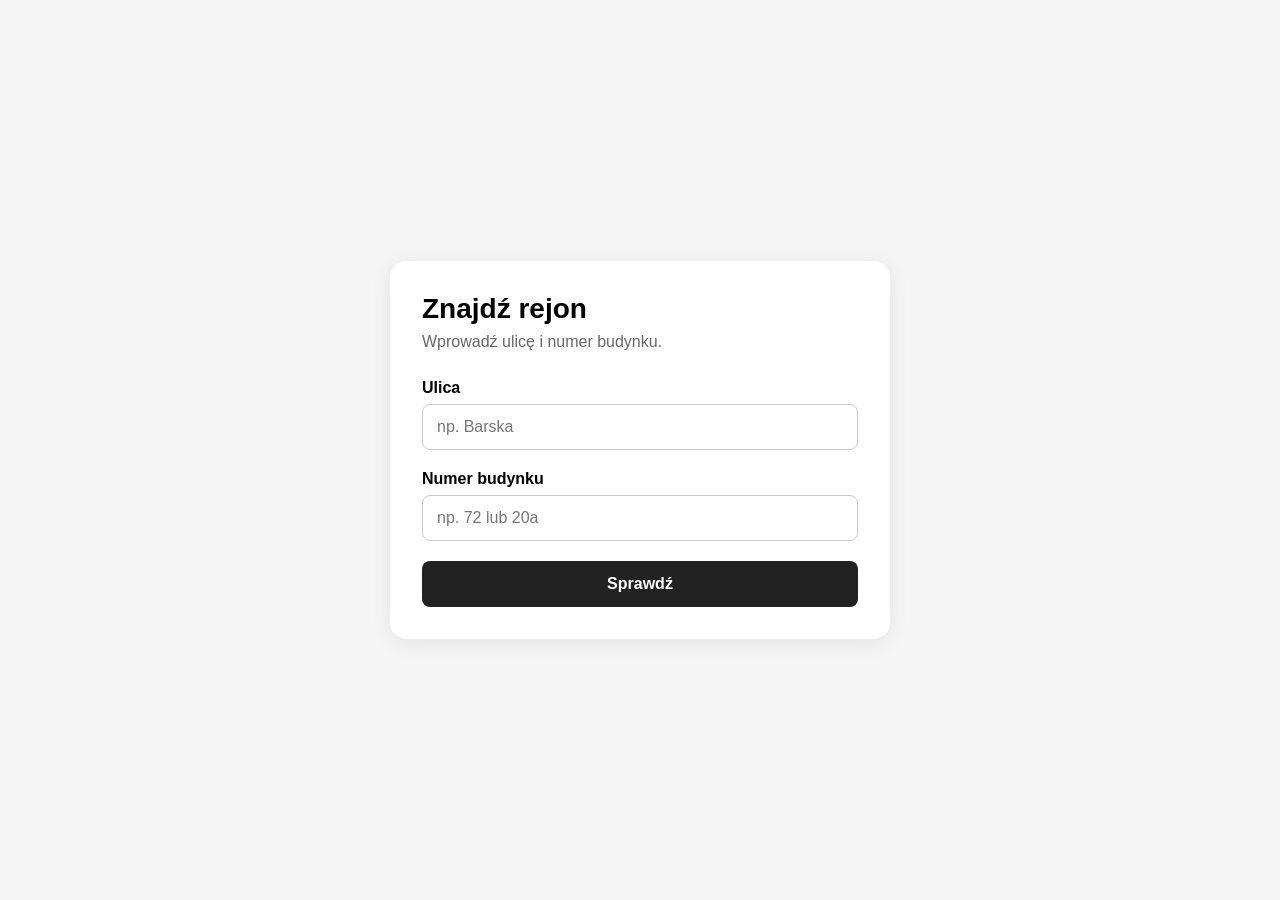
==== index.html @ 866e54c3 "added main files" ====
<!DOCTYPE html>
<html lang="pl">
<head>
    <meta charset="UTF-8">
    <meta name="viewport" content="width=device-width, initial-scale=1.0">

    <title>Wyszukiwarka rejonów</title>

    <link rel="stylesheet" href="style.css">
</head>

<body>

<main class="container">

    <section class="search-card">

        <h1>Znajdź rejon</h1>
        <p class="description">
            Wprowadź ulicę i numer budynku.
        </p>

        <form id="searchForm">

            <div class="field">
                <label for="street">Ulica</label>

                <input
                    type="text"
                    id="street"
                    list="streetList"
                    placeholder="np. Barska"
                    autocomplete="off"
                    required
                >

                <datalist id="streetList"></datalist>
            </div>


            <div class="field">
                <label for="houseNumber">Numer budynku</label>

                <input
                    type="text"
                    id="houseNumber"
                    placeholder="np. 72 lub 20a"
                    required
                >
            </div>


            <button type="submit">
                Sprawdź
            </button>

        </form>


        <div id="result" class="result hidden"></div>

    </section>

</main>

<script src="app.js"></script>

</body>
</html>
---- style.css ----
* {
    box-sizing: border-box;
}

body {
    margin: 0;
    min-height: 100vh;

    font-family: Arial, sans-serif;

    background: #f5f5f5;

    display: flex;
    align-items: center;
    justify-content: center;

    padding: 20px;
}

.container {
    width: 100%;
    max-width: 500px;
}

.search-card {
    background: white;

    padding: 32px;

    border-radius: 16px;

    box-shadow:
        0 4px 20px rgba(0, 0, 0, 0.08);
}

h1 {
    margin-top: 0;
    margin-bottom: 8px;

    font-size: 28px;
}

.description {
    margin-top: 0;
    margin-bottom: 28px;

    color: #666;
}

.field {
    margin-bottom: 20px;
}

label {
    display: block;

    margin-bottom: 7px;

    font-weight: bold;
}

input {
    width: 100%;

    padding: 13px 14px;

    font-size: 16px;

    border: 1px solid #ccc;
    border-radius: 8px;
}

input:focus {
    outline: none;
    border-color: #333;
}

button {
    width: 100%;

    padding: 14px;

    border: none;
    border-radius: 8px;

    background: #222;
    color: white;

    font-size: 16px;
    font-weight: bold;

    cursor: pointer;
}

button:hover {
    background: #444;
}

.result {
    margin-top: 24px;

    padding: 18px;

    border-radius: 8px;

    background: #f1f1f1;
}

.result.success {
    background: #e9f7ed;
}

.result.warning {
    background: #fff4d6;
}

.result.error {
    background: #fdeaea;
}

.result-region {
    font-size: 26px;
    font-weight: bold;

    margin-top: 5px;
}

.hidden {
    display: none;
}
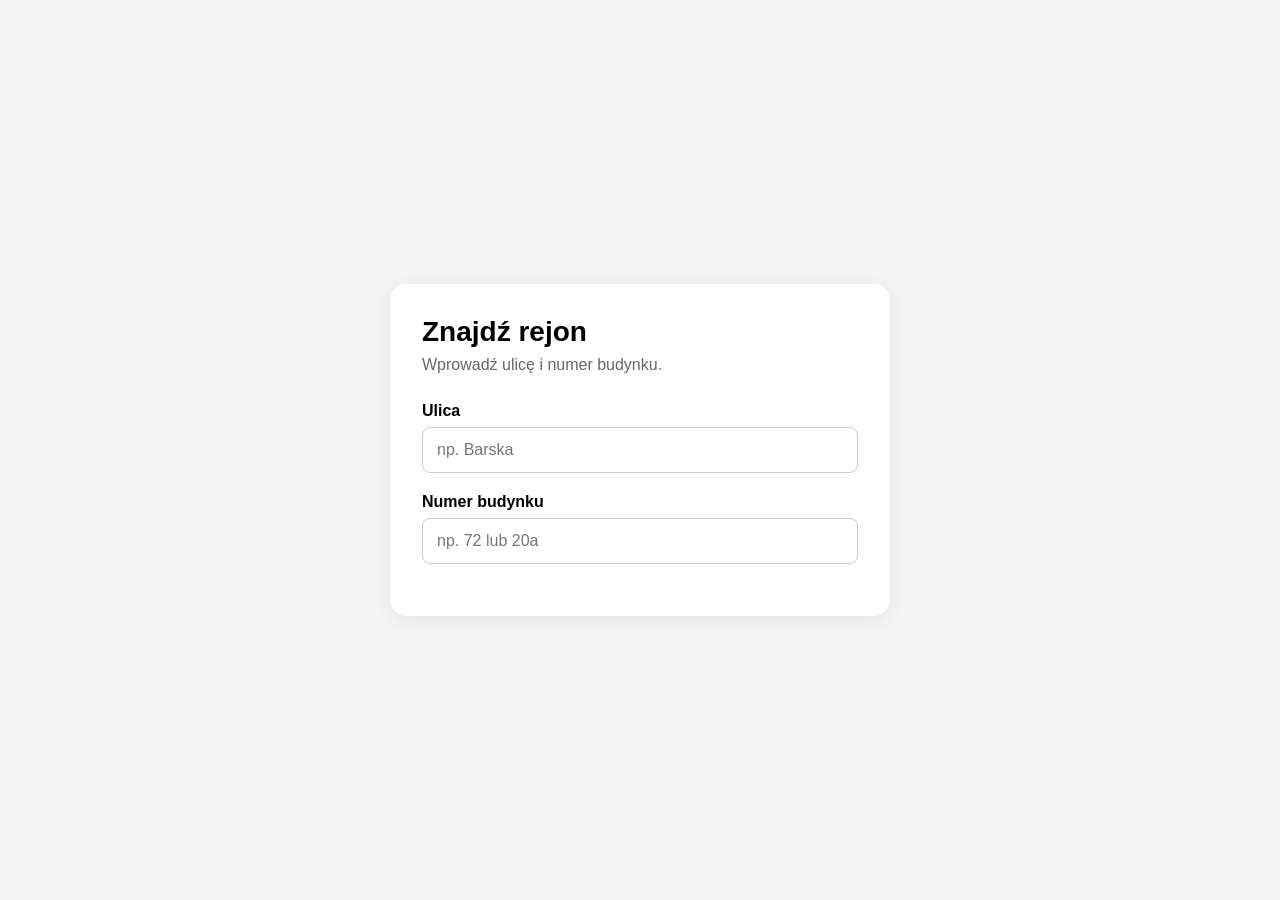
==== commit 077a2032: "delete submit for dynamic search" ====
--- a/index.html
+++ b/index.html
@@ -49,11 +49,6 @@
                 >
             </div>
 
-
-            <button type="submit">
-                Sprawdź
-            </button>
-
         </form>
 
 
